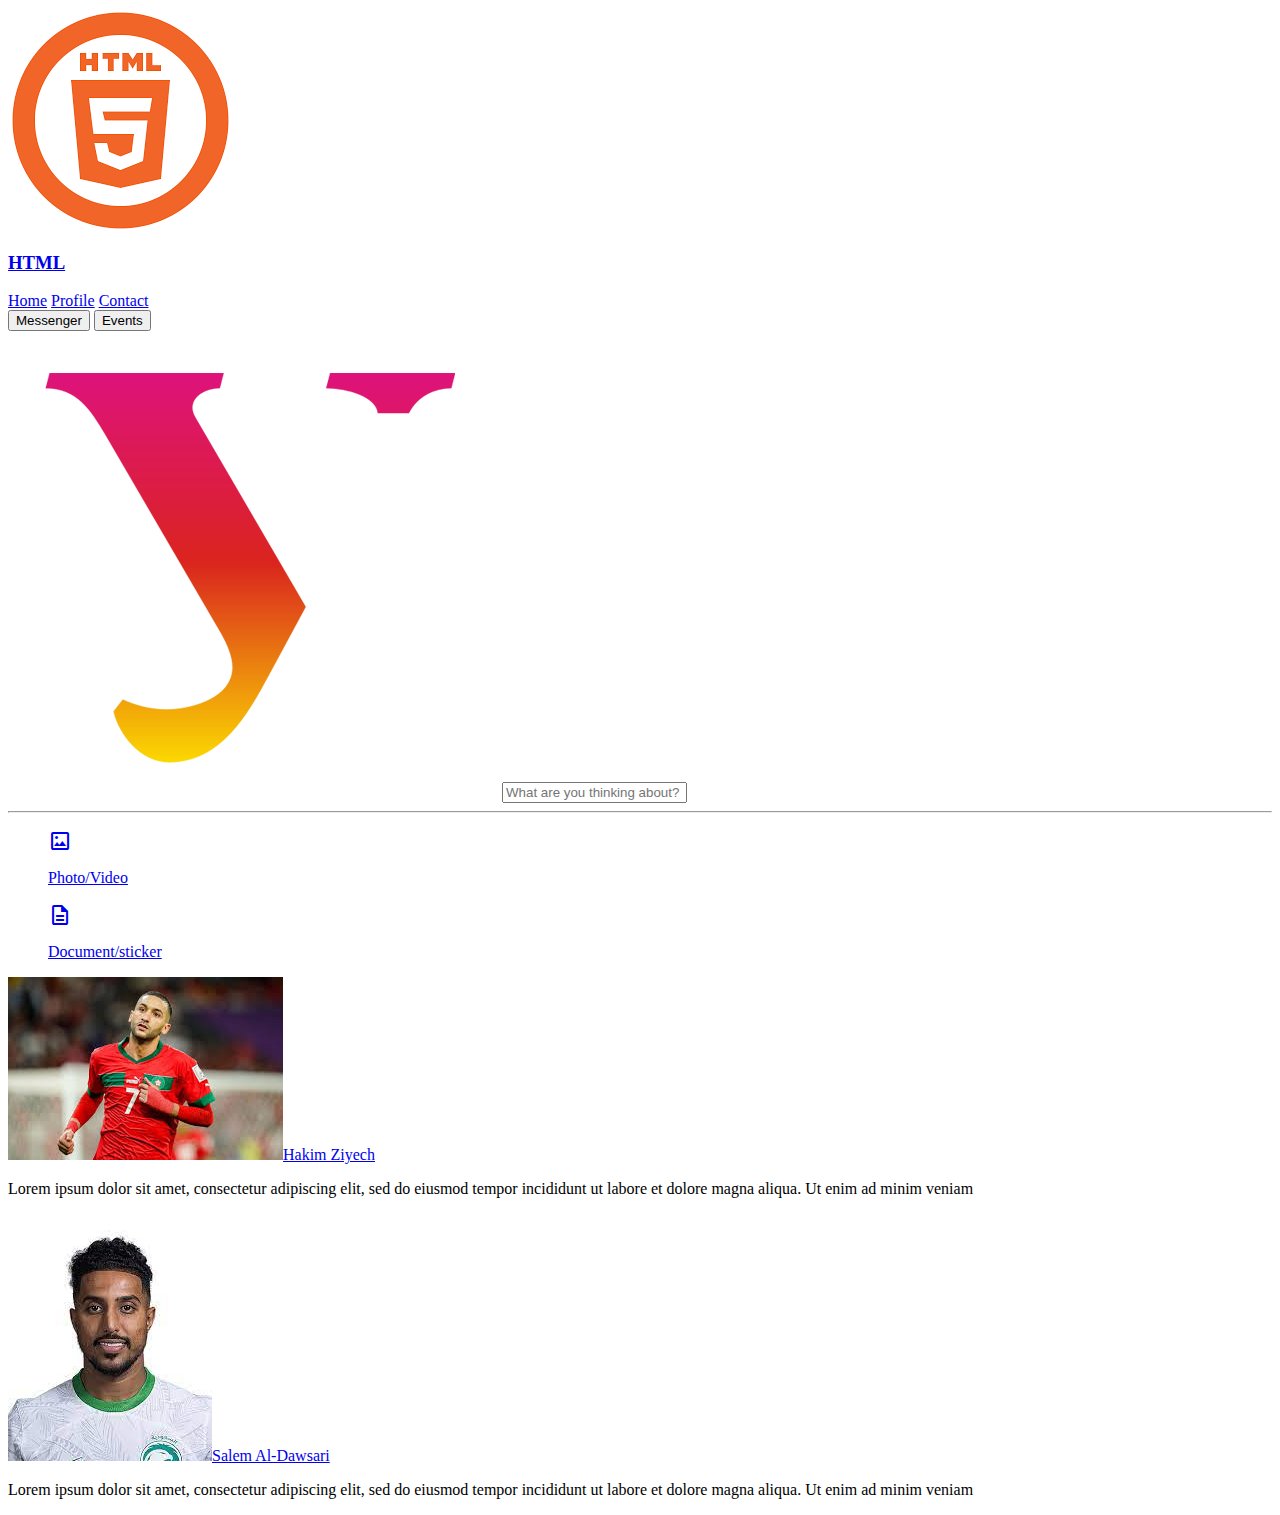
==== Index.html @ e147c80e "adding files" ====
<html lang="en">
<head>
    <meta charset="UTF-8">
    <meta http-equiv="X-UA-Compatible" content="IE=edge">
    <meta name="viewport" content="width=device-width, initial-scale=1.0">
    <title>Webapp</title>
    <link href="cssfiles/style.css" rel="stylesheet">
    <link rel="stylesheet" href="https://fonts.googleapis.com/css2?family=Material+Symbols+Outlined:opsz,wght,FILL,GRAD@20..48,100..700,0..1,-50..200" />
</head>
<body>
    <header>
        <a href="#" class="logo">
            <img src="images/html.png">
            <h3>HTML</h3>
        </a>
        <div class="container">
            <a href="Index.html">Home</a>
            <a href="profile.html">Profile</a>
            <!-- <a href="News.html">News</a>
            <a href="Alumni.html">Alumni</a> -->
            <a href="Contact.html">Contact</a>
        </div>
    </header>
    <div class="whole">
        <aside>
            <div class="bar">
                <a href="Messenger.html"><input type="button" value="Messenger"></a>
                <!-- <a href="Archive.html"><input type="button" value="Archive"></a> -->
                <a href="Events.html"><input type="button" value="Events"></a>
                <!-- <a href="Groups.html"><input type="button" value="Groups"></a> -->
            </div>
        </aside>
        <main>
            <div class="think">
                <img src="images/urfu.png">
                <input type="text" placeholder="What are you thinking about?">
                <hr>
                <ul style="list-style:none">
                    <a href="#">
                    <li><span class="material-symbols-outlined">
                        imagesmode
                        </span><p>Photo/Video</p></li></a>
                    <a href="#"><li><span class="material-symbols-outlined">
                        description
                        </span><p>Document/sticker</p></li></a>
                </ul>
            </div>
            <div class="Post">
                <a href="profile.html"><img src="images/ziyach.jpg"><span>Hakim Ziyech</span></a>
                <P>Lorem ipsum dolor sit amet, consectetur adipiscing elit, sed do eiusmod tempor incididunt ut labore et dolore magna aliqua. Ut enim ad minim veniam</P>                
            </div>
            <div class="Poste">
                <a href="profile.html"><img src="images/salem.jpg"><span>Salem Al-Dawsari</span></a>
                <p>Lorem ipsum dolor sit amet, consectetur adipiscing elit, sed do eiusmod tempor incididunt ut labore et dolore magna aliqua. Ut enim ad minim veniam</p>
            </div>
        </main>
    </div>
</body>
</html>
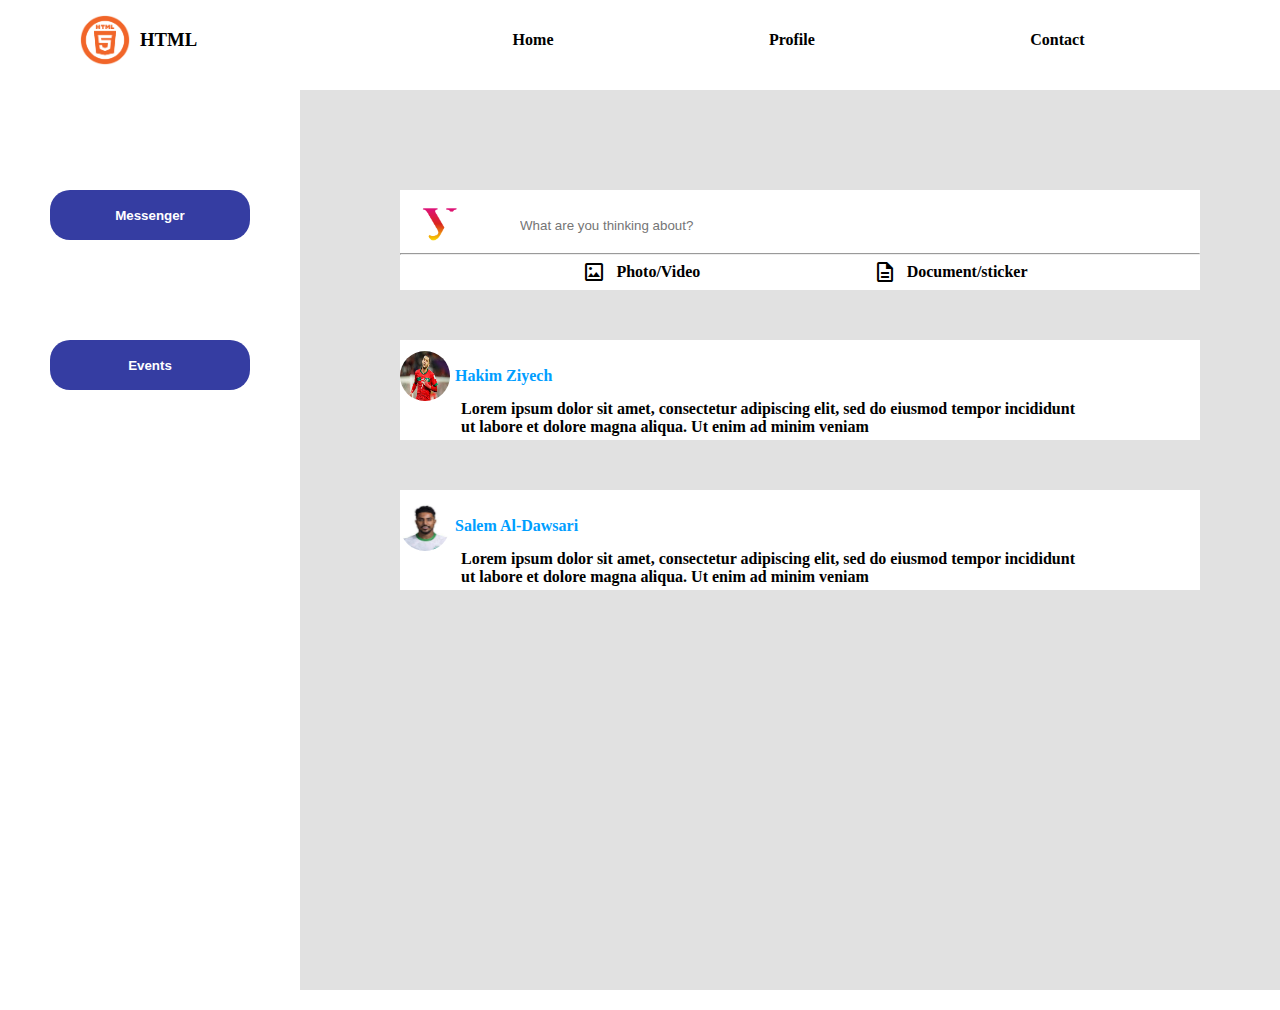
==== commit 6eaa4ab5: "Update Index.html" ====
--- a/Index.html
+++ b/Index.html
@@ -4,7 +4,7 @@
     <meta http-equiv="X-UA-Compatible" content="IE=edge">
     <meta name="viewport" content="width=device-width, initial-scale=1.0">
     <title>Webapp</title>
-    <link href="cssfiles/style.css" rel="stylesheet">
+    <link href="cssfiles/Style.css" rel="stylesheet">
     <link rel="stylesheet" href="https://fonts.googleapis.com/css2?family=Material+Symbols+Outlined:opsz,wght,FILL,GRAD@20..48,100..700,0..1,-50..200" />
 </head>
 <body>
@@ -56,4 +56,4 @@
         </main>
     </div>
 </body>
-</html>+</html>
--- a/cssfiles/Style.css
+++ b/cssfiles/Style.css
@@ -0,0 +1,178 @@
+@import url('https://fonts.googleapis.com/css2?family=Arvo:ital@1&display=swap');
+* {
+margin: 0;
+padding: 0;
+box-sizing: border-box;
+font-family: "Roboto" sans-serif;
+}
+body {
+    background-image: src("");
+}
+a {
+    color: black;
+    text-decoration: none;
+}
+header {
+    display: flex;
+    height: 120px;
+    width: 100vw;
+    margin: -20px 0px -10px 20px;
+}
+header a {
+    font-weight: bold;
+    display : flex;
+    justify-content: center;
+    align-items: center;
+}
+header a h3 {
+    margin-left: 10px;
+}
+header a img {
+    height: 50px;
+    width: 50px;
+}
+.logo {
+    margin-left: 60px;
+}
+.container {
+    width: 100vw;
+    margin-left: 100px;
+    display: flex;
+    justify-content: space-evenly;
+}
+.container a:active {
+    color: #009EFF;
+}
+.container a:hover {
+    color: #009EFF;
+}
+.whole {
+    /* background-color: #DCCADA; */
+    background-color: #E1E1E1;
+    height: 100vh;
+    width: 100vw;}
+aside {
+    background-color: white;
+    width: 300px;
+    height: 100vh;
+    display: flex;
+    justify-content: center;
+    float:left;
+}
+aside input {
+    display: block;
+    margin: 100px 0px;
+    height: 50;
+    width: 200px;
+    cursor: pointer;
+    border-radius: 20px;
+    background-color: #353DA2;
+    color: white;
+    font-weight: bold;
+    border: 0px;
+}
+main {
+    display: flex;
+}
+.think {
+    display: block;
+    min-width: 800px;
+    height: 100px;
+    position: relative;
+    top: 100px;
+    left: 100px;
+    background-color: white;
+    font-weight: bold;
+}
+.think img {
+    max-width: 40px;
+    max-height: 40px;
+    display: flex;
+    position: relative;
+    top: 15px;
+    left: 20px;
+}
+.think input {
+    border: 0px;
+    padding: 5px 100px 5px 30px;
+    position: relative;
+    bottom: 15px;
+    left: 90px;
+}
+.think input:focus {
+    outline: none;
+}
+.think ul {
+    display: flex;
+    justify-content: space-evenly;
+    margin-top: 5px;
+}
+.think ul a:hover {
+    color: #009EFF;
+    
+}
+.think ul p {
+    position: relative;
+    top: 3px;
+    left: 10px;
+}
+.think li {
+    display: flex;
+}
+.post {
+    display: flex;
+    min-width: 800px;
+    height: 100px;
+    position: relative;
+    top: 250px;
+    right: 700px;
+    background-color: white;
+    font-weight: bold;
+}
+.post a {
+    width: 300px;
+    height: 8vh;
+    display: flex;
+    align-items: center;
+    color: #009EFF;
+}
+.post a img {
+    width: 50px;
+    height: 50px;
+    border-radius: 50%;
+    display: inline;
+    margin-right: 5px;
+}
+.post p {
+    position: relative;
+    top: 60px;
+    right: 120px;
+}
+.poste {
+    display: flex;
+    min-width: 800px;
+    height: 100px;
+    position: relative;
+    top: 400px;
+    right: 1500px;
+    background-color: white;
+    font-weight: bold;
+}
+.poste a img {
+    width: 50px;
+    height: 50px;
+    border-radius: 50%;
+    margin-right: 5px;
+}
+.poste a {
+    width: 300px;
+    height: 8vh;
+    display: flex;
+    align-items: center;
+    color: #009EFF;
+}
+.poste p {
+    position: relative;
+    top: 60px;
+    right: 120px;
+}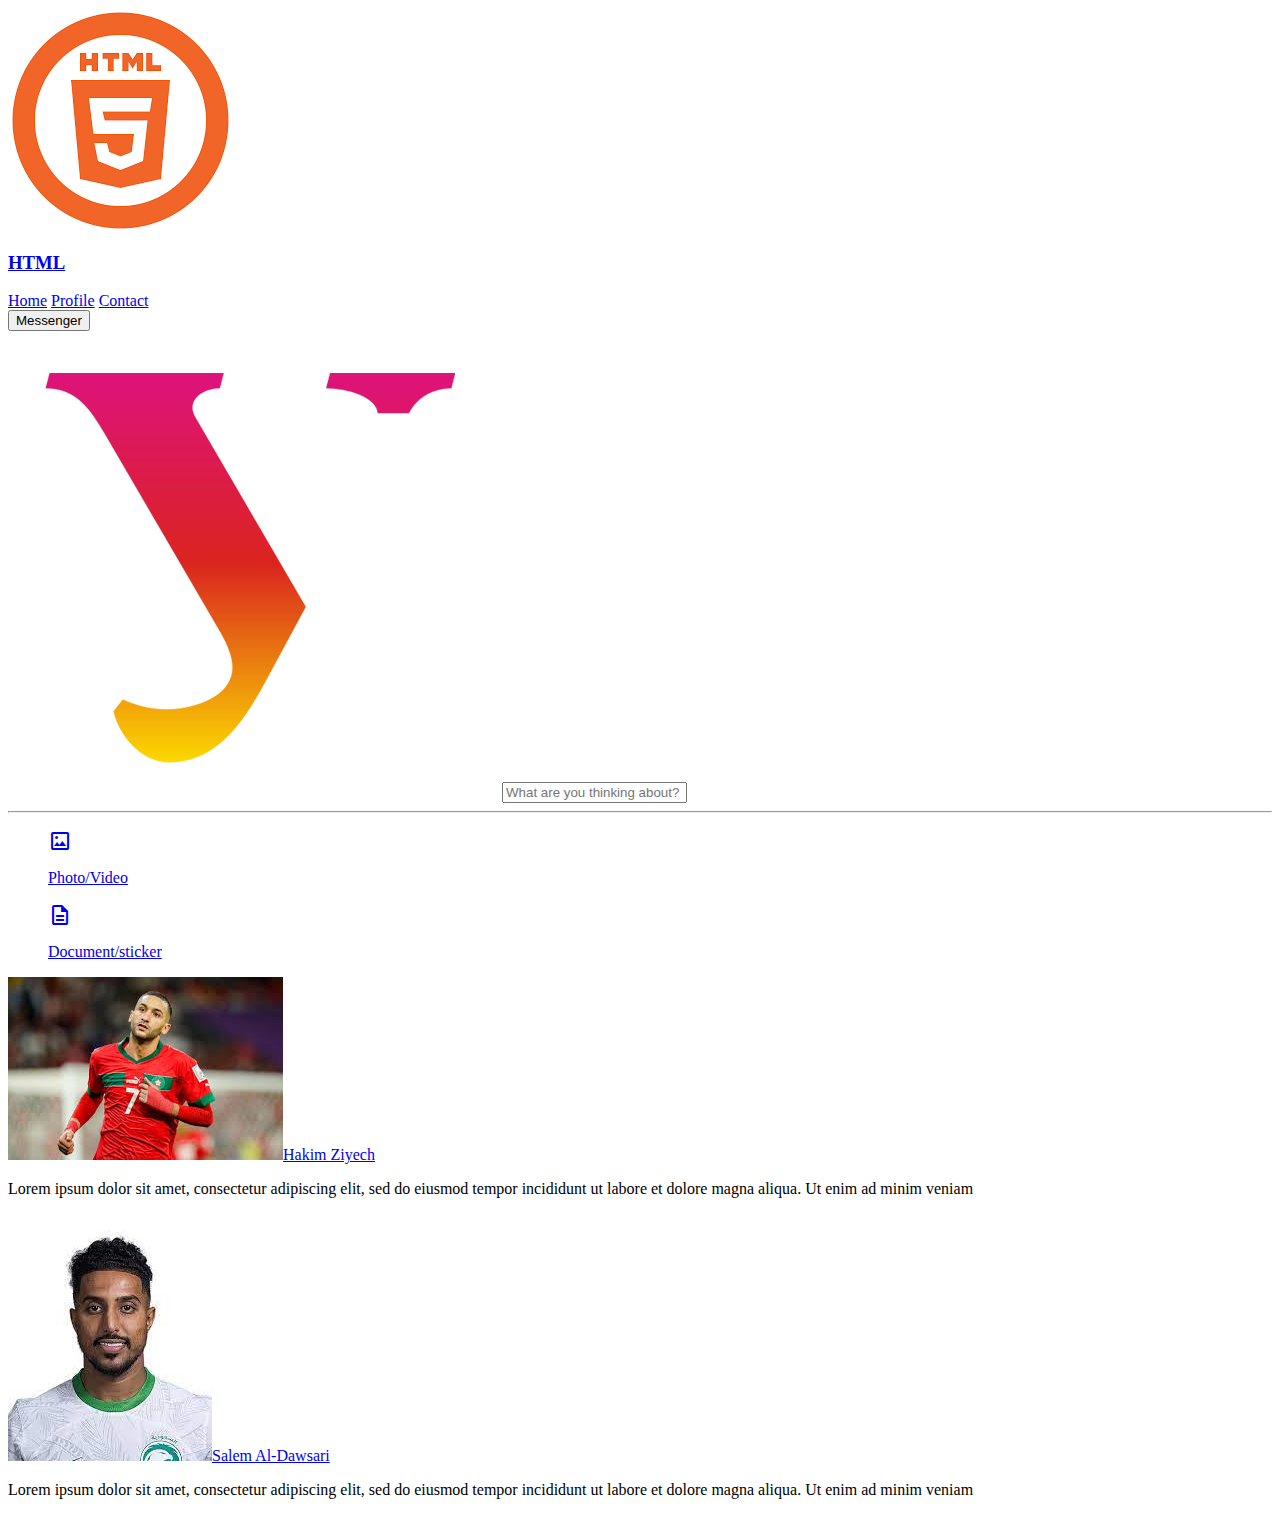
==== commit 52238110: "deleting the events page due to lack of time" ====
--- a/Index.html
+++ b/Index.html
@@ -4,7 +4,7 @@
     <meta http-equiv="X-UA-Compatible" content="IE=edge">
     <meta name="viewport" content="width=device-width, initial-scale=1.0">
     <title>Webapp</title>
-    <link href="cssfiles/Style.css" rel="stylesheet">
+    <link href="cssfiles/style.css" rel="stylesheet">
     <link rel="stylesheet" href="https://fonts.googleapis.com/css2?family=Material+Symbols+Outlined:opsz,wght,FILL,GRAD@20..48,100..700,0..1,-50..200" />
 </head>
 <body>
@@ -26,7 +26,7 @@
             <div class="bar">
                 <a href="Messenger.html"><input type="button" value="Messenger"></a>
                 <!-- <a href="Archive.html"><input type="button" value="Archive"></a> -->
-                <a href="Events.html"><input type="button" value="Events"></a>
+                <!-- <a href="Events.html"><input type="button" value="Events"></a> -->
                 <!-- <a href="Groups.html"><input type="button" value="Groups"></a> -->
             </div>
         </aside>
@@ -56,4 +56,4 @@
         </main>
     </div>
 </body>
-</html>
+</html>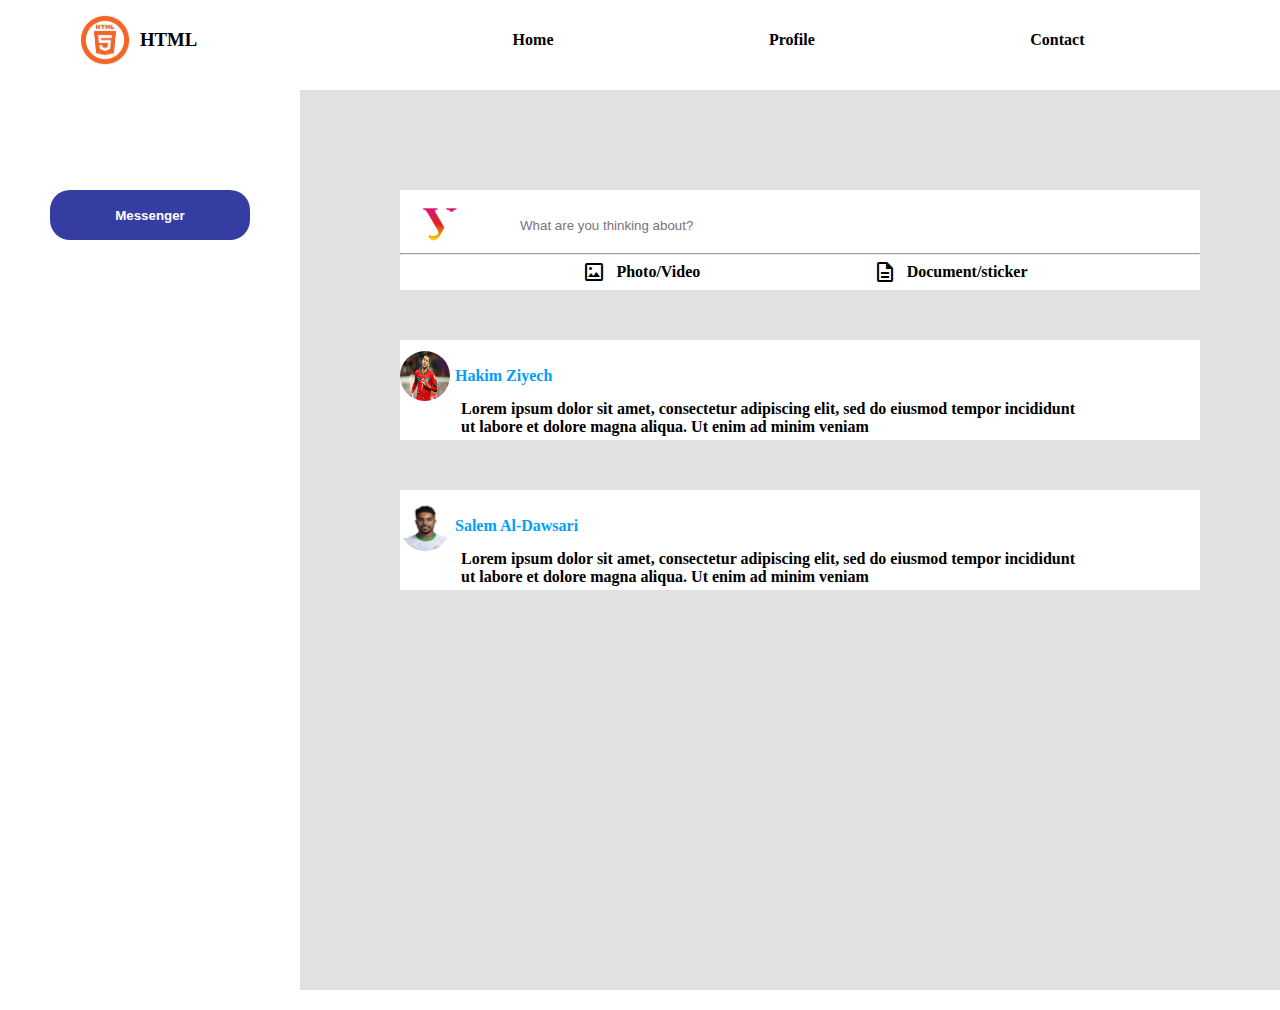
==== commit 09214c9b: "Merge branch 'main' of https://github.com/AbdelkerimMahfoudh/Final-web-Task" ====
--- a/Index.html
+++ b/Index.html
@@ -4,7 +4,7 @@
     <meta http-equiv="X-UA-Compatible" content="IE=edge">
     <meta name="viewport" content="width=device-width, initial-scale=1.0">
     <title>Webapp</title>
-    <link href="cssfiles/style.css" rel="stylesheet">
+    <link href="cssfiles/Style.css" rel="stylesheet">
     <link rel="stylesheet" href="https://fonts.googleapis.com/css2?family=Material+Symbols+Outlined:opsz,wght,FILL,GRAD@20..48,100..700,0..1,-50..200" />
 </head>
 <body>
@@ -56,4 +56,4 @@
         </main>
     </div>
 </body>
-</html>+</html>
--- a/cssfiles/Style.css
+++ b/cssfiles/Style.css
@@ -0,0 +1,178 @@
+@import url('https://fonts.googleapis.com/css2?family=Arvo:ital@1&display=swap');
+* {
+margin: 0;
+padding: 0;
+box-sizing: border-box;
+font-family: "Roboto" sans-serif;
+}
+body {
+    background-image: src("");
+}
+a {
+    color: black;
+    text-decoration: none;
+}
+header {
+    display: flex;
+    height: 120px;
+    width: 100vw;
+    margin: -20px 0px -10px 20px;
+}
+header a {
+    font-weight: bold;
+    display : flex;
+    justify-content: center;
+    align-items: center;
+}
+header a h3 {
+    margin-left: 10px;
+}
+header a img {
+    height: 50px;
+    width: 50px;
+}
+.logo {
+    margin-left: 60px;
+}
+.container {
+    width: 100vw;
+    margin-left: 100px;
+    display: flex;
+    justify-content: space-evenly;
+}
+.container a:active {
+    color: #009EFF;
+}
+.container a:hover {
+    color: #009EFF;
+}
+.whole {
+    /* background-color: #DCCADA; */
+    background-color: #E1E1E1;
+    height: 100vh;
+    width: 100vw;}
+aside {
+    background-color: white;
+    width: 300px;
+    height: 100vh;
+    display: flex;
+    justify-content: center;
+    float:left;
+}
+aside input {
+    display: block;
+    margin: 100px 0px;
+    height: 50;
+    width: 200px;
+    cursor: pointer;
+    border-radius: 20px;
+    background-color: #353DA2;
+    color: white;
+    font-weight: bold;
+    border: 0px;
+}
+main {
+    display: flex;
+}
+.think {
+    display: block;
+    min-width: 800px;
+    height: 100px;
+    position: relative;
+    top: 100px;
+    left: 100px;
+    background-color: white;
+    font-weight: bold;
+}
+.think img {
+    max-width: 40px;
+    max-height: 40px;
+    display: flex;
+    position: relative;
+    top: 15px;
+    left: 20px;
+}
+.think input {
+    border: 0px;
+    padding: 5px 100px 5px 30px;
+    position: relative;
+    bottom: 15px;
+    left: 90px;
+}
+.think input:focus {
+    outline: none;
+}
+.think ul {
+    display: flex;
+    justify-content: space-evenly;
+    margin-top: 5px;
+}
+.think ul a:hover {
+    color: #009EFF;
+    
+}
+.think ul p {
+    position: relative;
+    top: 3px;
+    left: 10px;
+}
+.think li {
+    display: flex;
+}
+.post {
+    display: flex;
+    min-width: 800px;
+    height: 100px;
+    position: relative;
+    top: 250px;
+    right: 700px;
+    background-color: white;
+    font-weight: bold;
+}
+.post a {
+    width: 300px;
+    height: 8vh;
+    display: flex;
+    align-items: center;
+    color: #009EFF;
+}
+.post a img {
+    width: 50px;
+    height: 50px;
+    border-radius: 50%;
+    display: inline;
+    margin-right: 5px;
+}
+.post p {
+    position: relative;
+    top: 60px;
+    right: 120px;
+}
+.poste {
+    display: flex;
+    min-width: 800px;
+    height: 100px;
+    position: relative;
+    top: 400px;
+    right: 1500px;
+    background-color: white;
+    font-weight: bold;
+}
+.poste a img {
+    width: 50px;
+    height: 50px;
+    border-radius: 50%;
+    margin-right: 5px;
+}
+.poste a {
+    width: 300px;
+    height: 8vh;
+    display: flex;
+    align-items: center;
+    color: #009EFF;
+}
+.poste p {
+    position: relative;
+    top: 60px;
+    right: 120px;
+}